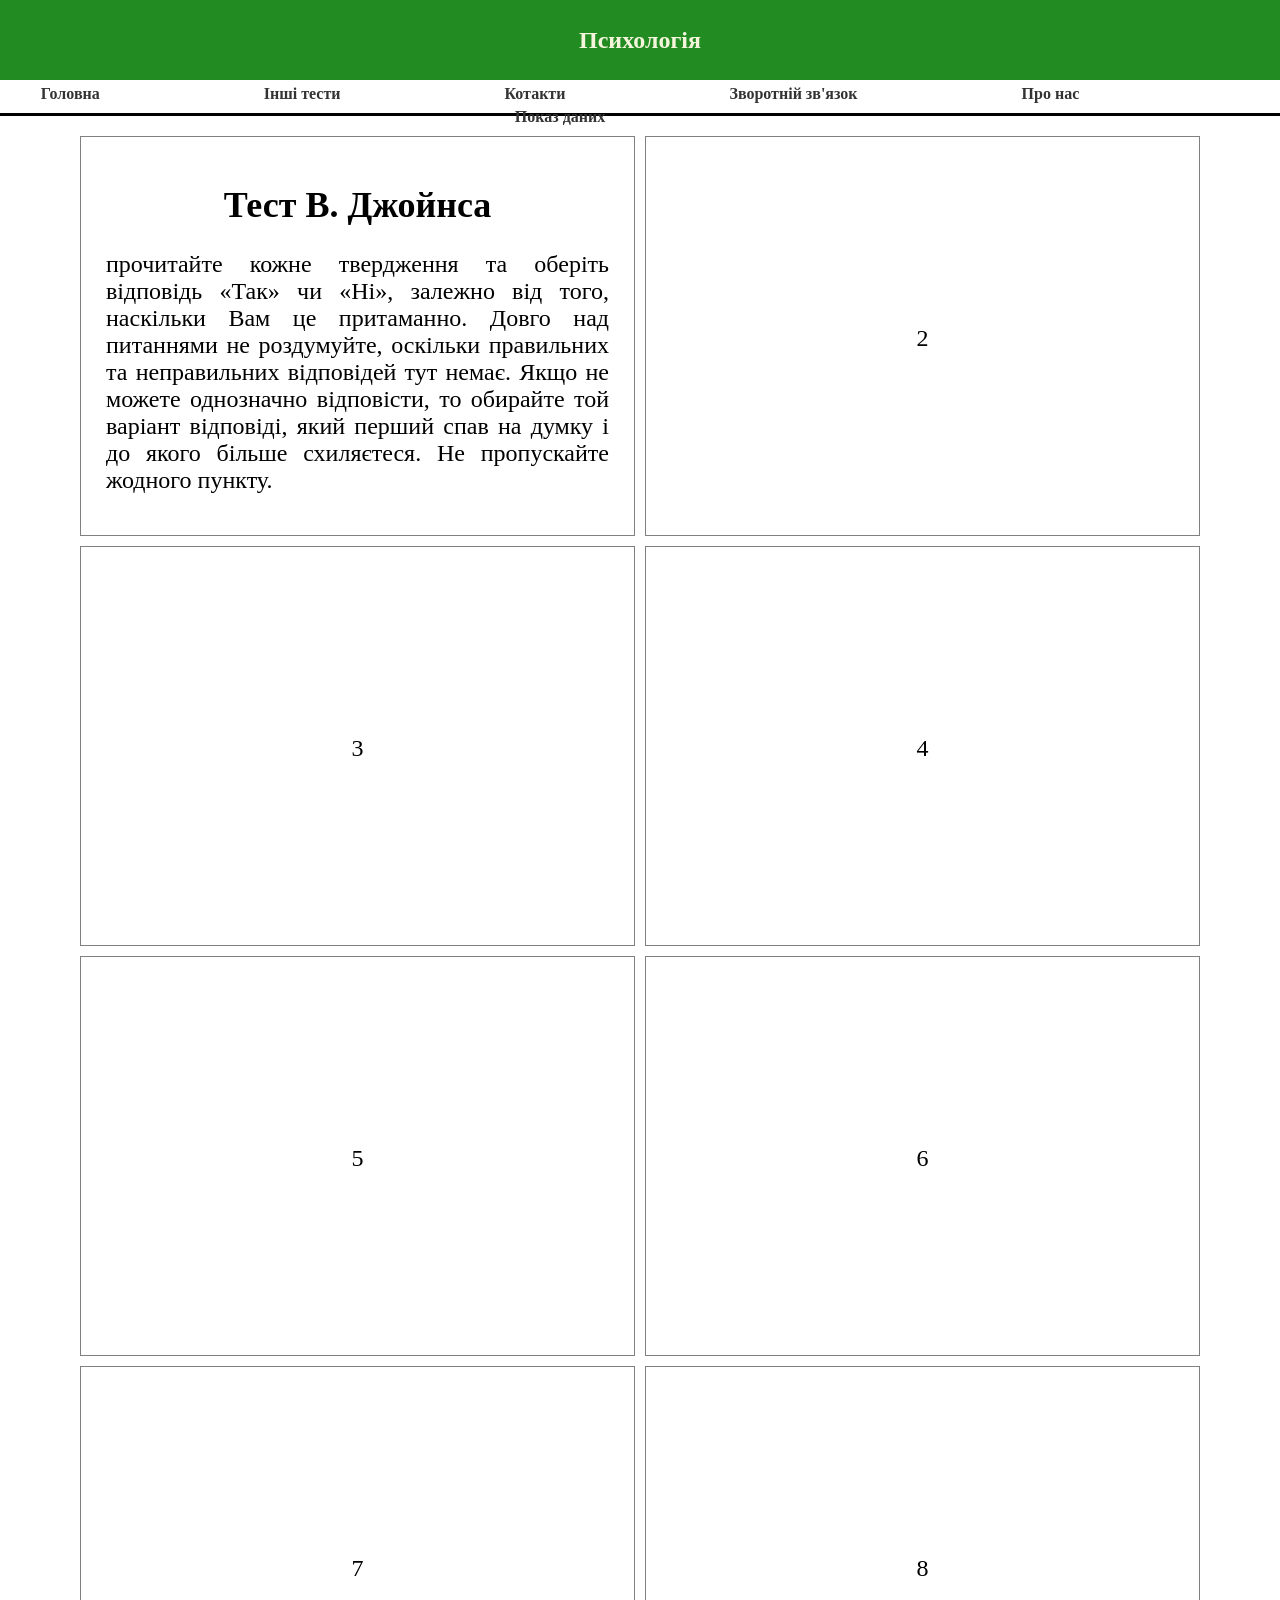
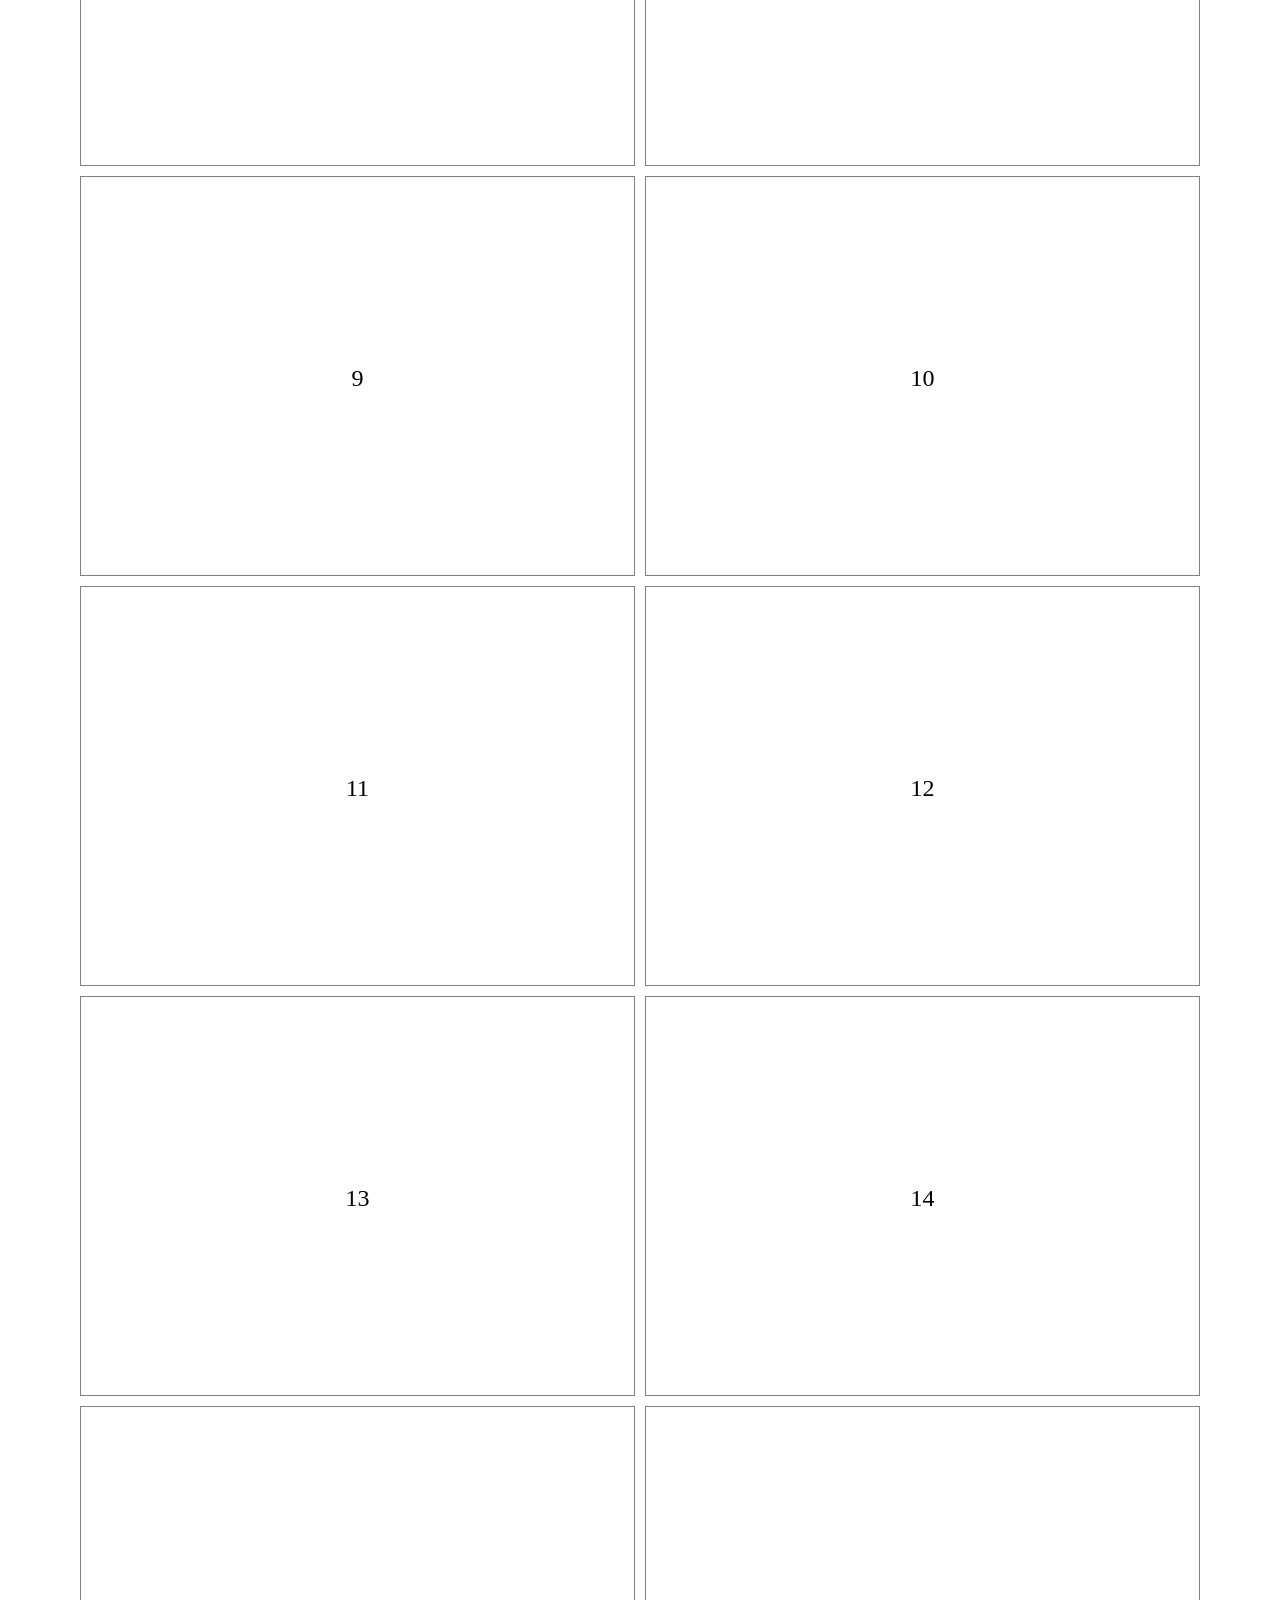
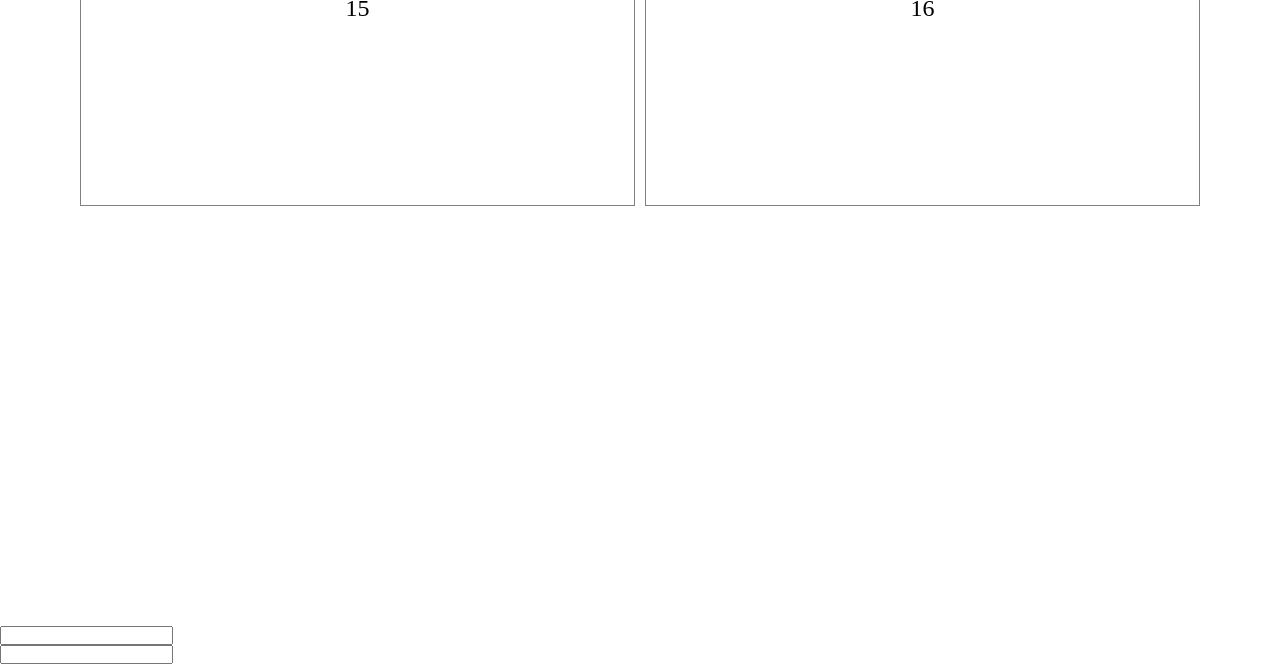
==== index.html @ 04c2700d "Add files via upload" ====
<!DOCTYPE html>
<html lang="en">
<head>
    <meta charset="UTF-8">
    <meta name="viewport" content="width=device-width, initial-scale=1.0">
    <title>Тест Джойса</title>
     <link rel="stylesheet" href="./css/style.css">
</head>
<body>
    
    <header>
        <div></div>

        <div>
            <h2>Психологія</h2>
        </div>
        
        <div></div>
    </header>

    <nav>
        <ul class="nav-menu">
            <li><a href="../index.html">Головна</a></li>
            <li><a href="#">Інші тести</a></li>
            <li><a href="#">Котакти</a></li>
            <li><a href="#">Зворотній зв'язок</a></li>
            <li><a href="#">Про нас</a></li>
            <li><a href="#">Показ даних</a></li>
        </ul>
    </nav>

    <section class="content">
        <div class="container">

            <div class="grid-item">
                <a href="./html/test.html"><h2>Тест В. Джойнса</h2></a>

                <p>
                    прочитайте кожне твердження та оберіть відповідь «Так» чи «Ні», залежно від
                    того, наскільки Вам це притаманно. Довго над питаннями не роздумуйте, оскільки
                    правильних та неправильних відповідей тут немає.  Якщо не можете
                    однозначно відповісти, то обирайте той варіант відповіді, який перший спав на
                    думку і до якого більше схиляєтеся. Не пропускайте жодного пункту.                
                </p>

            </div>

            <div class="grid-item">2</div>

            <div class="grid-item">3</div>

            <div class="grid-item">4</div>

            <div class="grid-item">5</div>

            <div class="grid-item">6</div>

            <div class="grid-item">7</div>

            <div class="grid-item">8</div>

            <div class="grid-item">9</div>

            <div class="grid-item">10</div>

            <div class="grid-item">11</div>

            <div class="grid-item">12</div>

            <div class="grid-item">13</div>

            <div class="grid-item">14</div>

            <div class="grid-item">15</div>

            <div class="grid-item">16</div>
        </div>
    </section>

    <footer>
        <div class="container">
            <div class="for-us">
                <div>
                    <p></p>
                    <p></p>
                    <p></p>
                </div>

                <div>
                    <p></p>
                    <p></p>
                    <p></p>
                    <p></p>
                </div>

                <div>
                    <p></p>
                    <p></p>
                    <p></p>
                </div>
            </div>
        </div>
    </footer>

    <div class="model-window">
        <form action="#" method="post">
            <div>
                <label for="name"></label>
                <input type="text" name="name" id="name">
            </div>

            <div>
                <label for="pass"></label>
                <input type="password" name="pass" id="pass">
            </div>
        </form>
    </div>
</body>
</html>
---- css/style.css ----
* {
  margin: 0;
  padding: 0;
  box-sizing: border-box;
}

a{
  text-decoration: none;
  color: black;
}

header {
  background-color: forestgreen;
  width: 100%;
  height: 80px;
  color: beige;
  font-size: 16px;
  display: flex;
  justify-content: space-between;
  align-items: center;
}

nav {
  text-align: center;
  height: 36px;
  width: 100%;
  border-bottom: 3px solid black;
}

.nav-menu {
  list-style: none;
  padding: 0;
  margin: 0;
}

.nav-menu li {
  padding-top: 5px;
  list-style-type: none;
  display: inline-block;
  margin-right: 160px;
}

.nav-menu a {
  text-decoration: none;
  color: #333;
  font-weight: bold;
}

.nav-menu a:hover {
  color: #0074d9;
}

.content {
  width: 100%;
  min-height: 250px;
}

.container {
  padding: 20px 80px 0px 80px;
  display: grid;
  grid-template-columns: repeat(auto-fit, minmax(400px, 1fr));
  grid-auto-rows: minmax(400px, auto);
  gap: 10px;
}

.grid-item {
  padding: 10px 25px 5px 25px;
  background-color: #fff;
  border: 1px solid gray;
  display: flex;
  flex-direction: column;
  justify-content: center;
  align-items: center;
  color: black;
  font-size: 24px;
  transition: 1s all;
}

.grid-item > p{
  padding-top: 25px;
  text-align: justify;
}

.grid-item:hover{
  background: linear-gradient(to right, rgba(255, 255, 255, 0.815) 0%, rgb(170, 177, 219) 50%, rgba(181, 223, 226, 0.842) 100%);
}
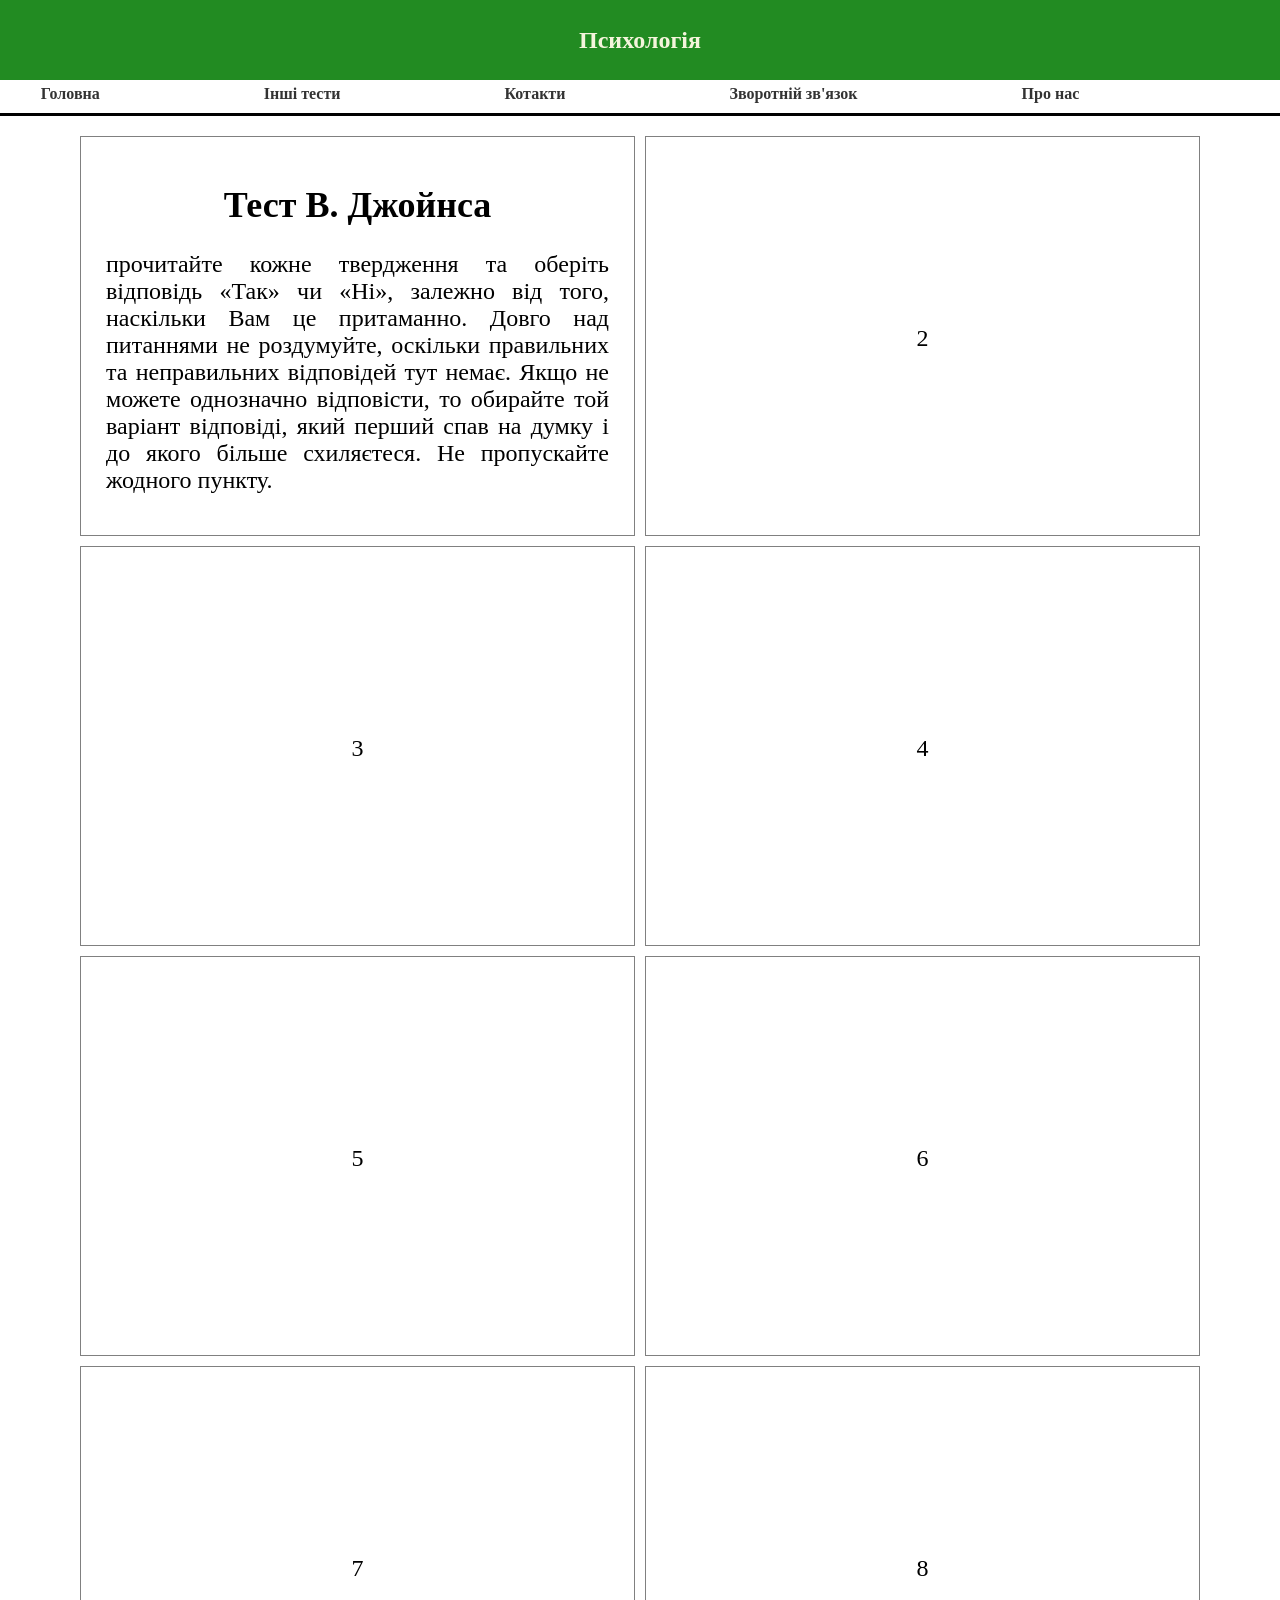
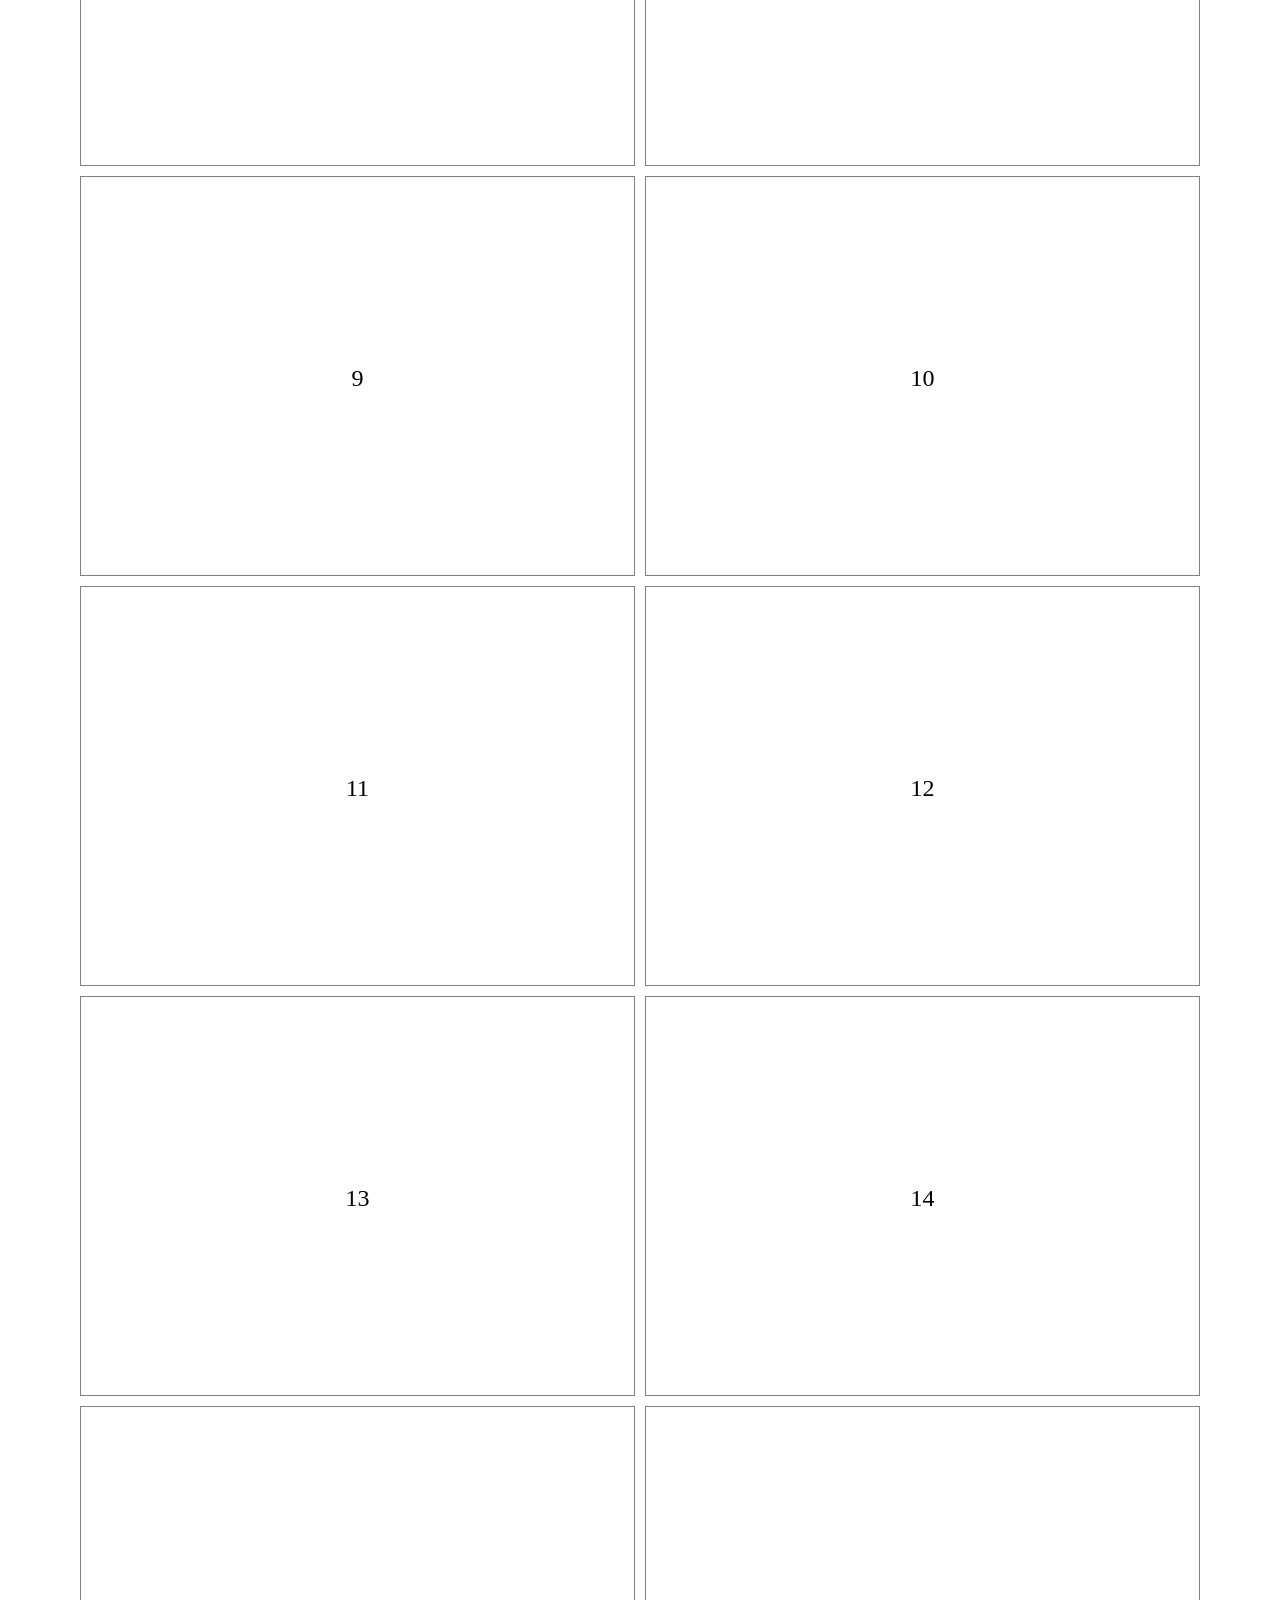
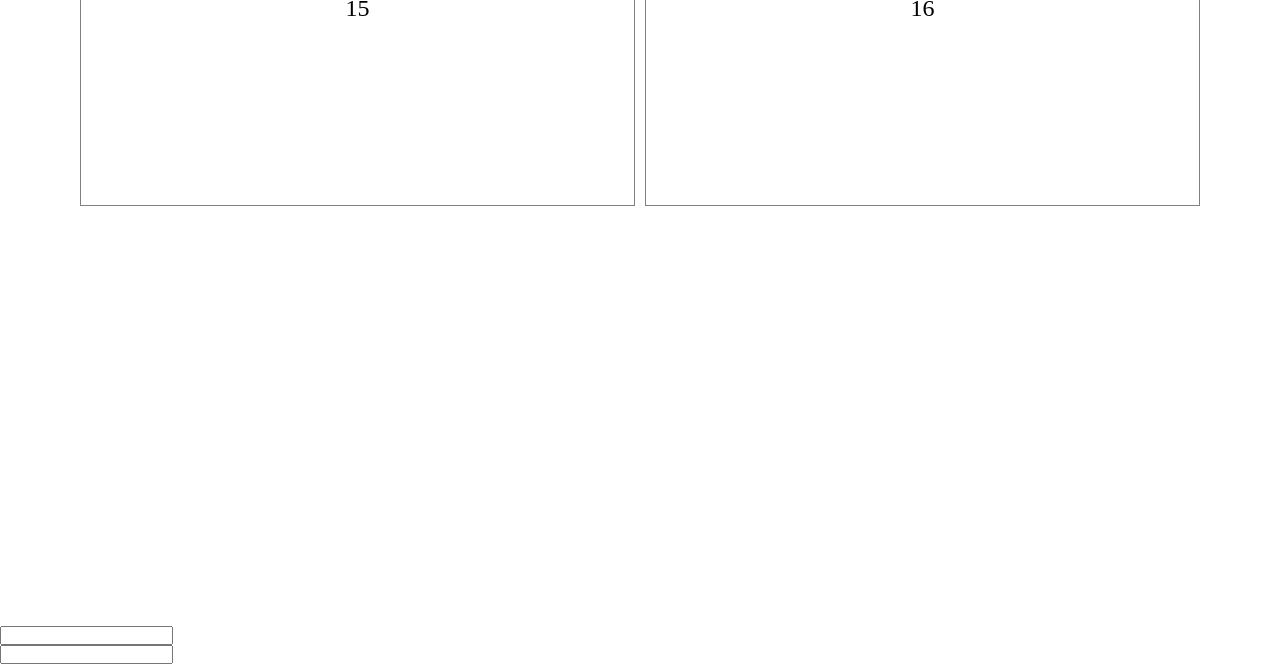
==== commit 9bef23d6: "Add files via upload" ====
--- a/index.html
+++ b/index.html
@@ -25,7 +25,7 @@
             <li><a href="#">Котакти</a></li>
             <li><a href="#">Зворотній зв'язок</a></li>
             <li><a href="#">Про нас</a></li>
-            <li><a href="#">Показ даних</a></li>
+            <!-- <li><a href="#">Показ даних</a></li> -->
         </ul>
     </nav>
 
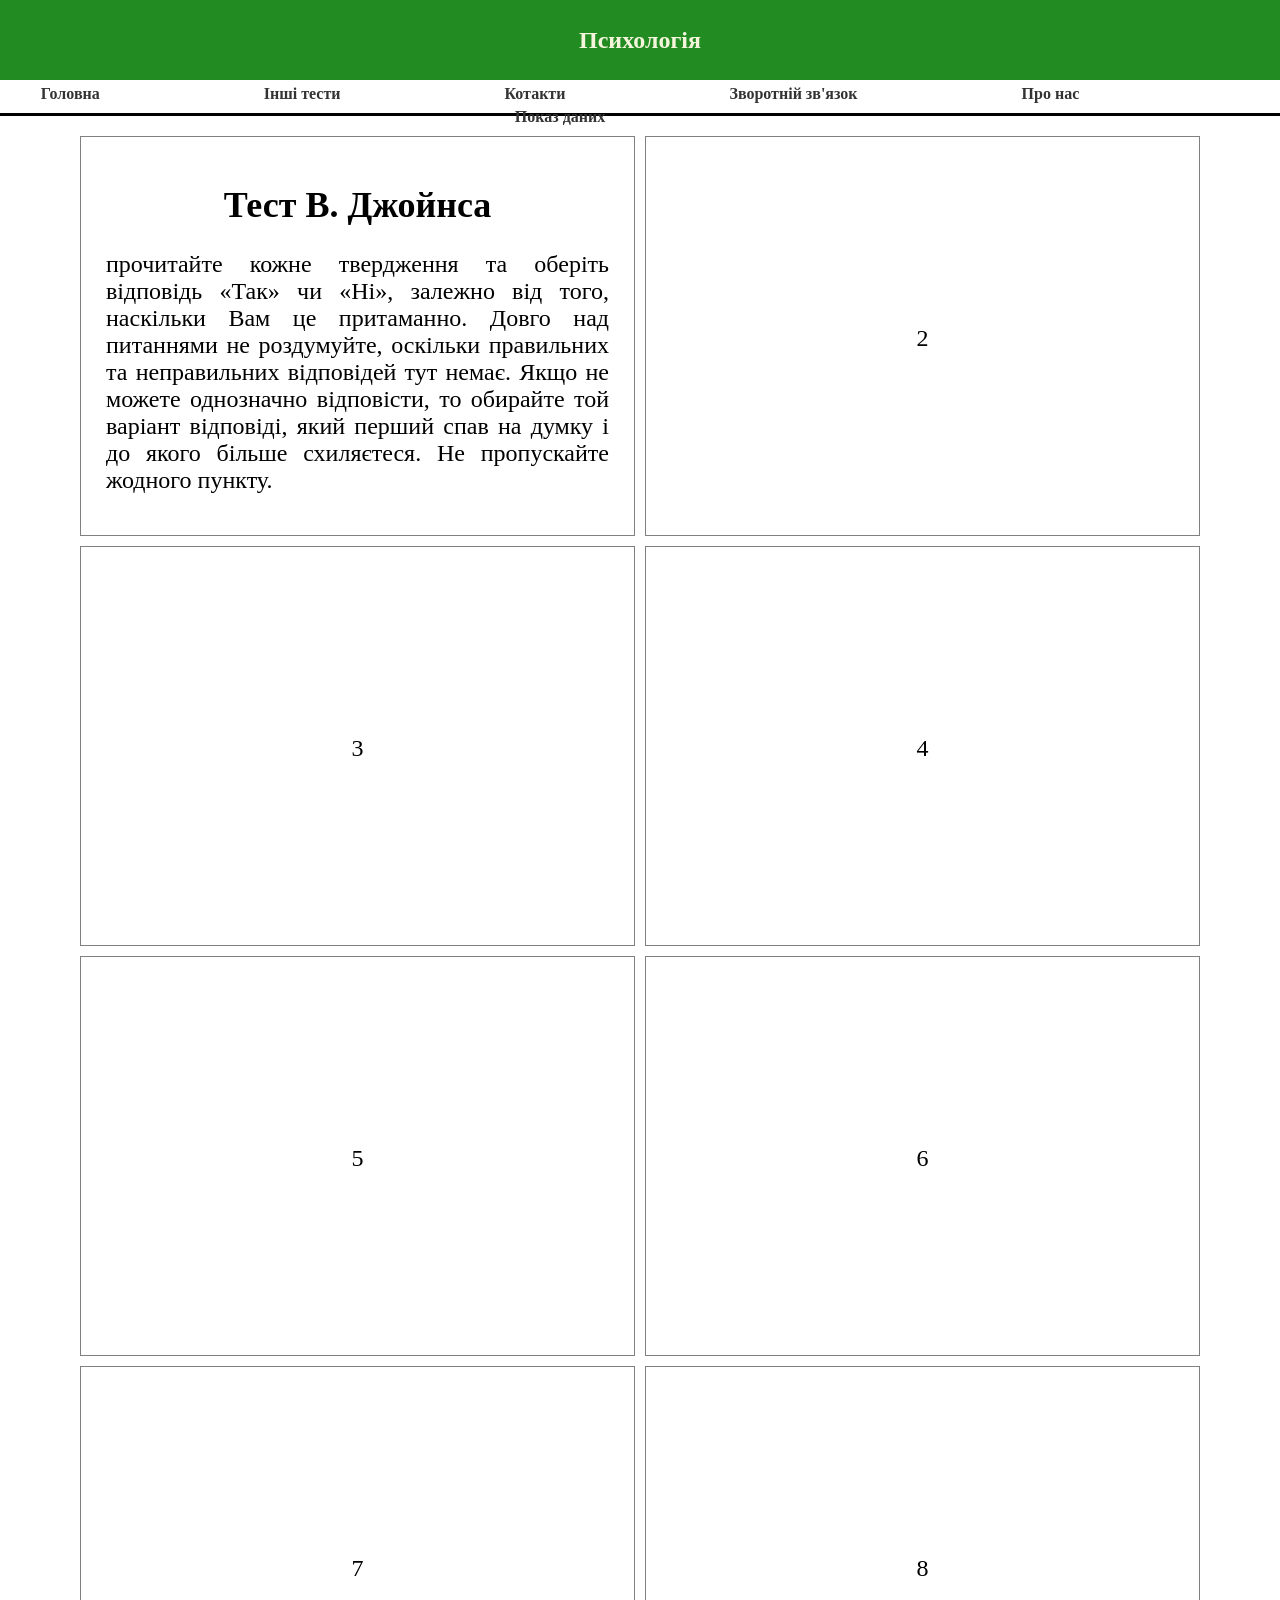
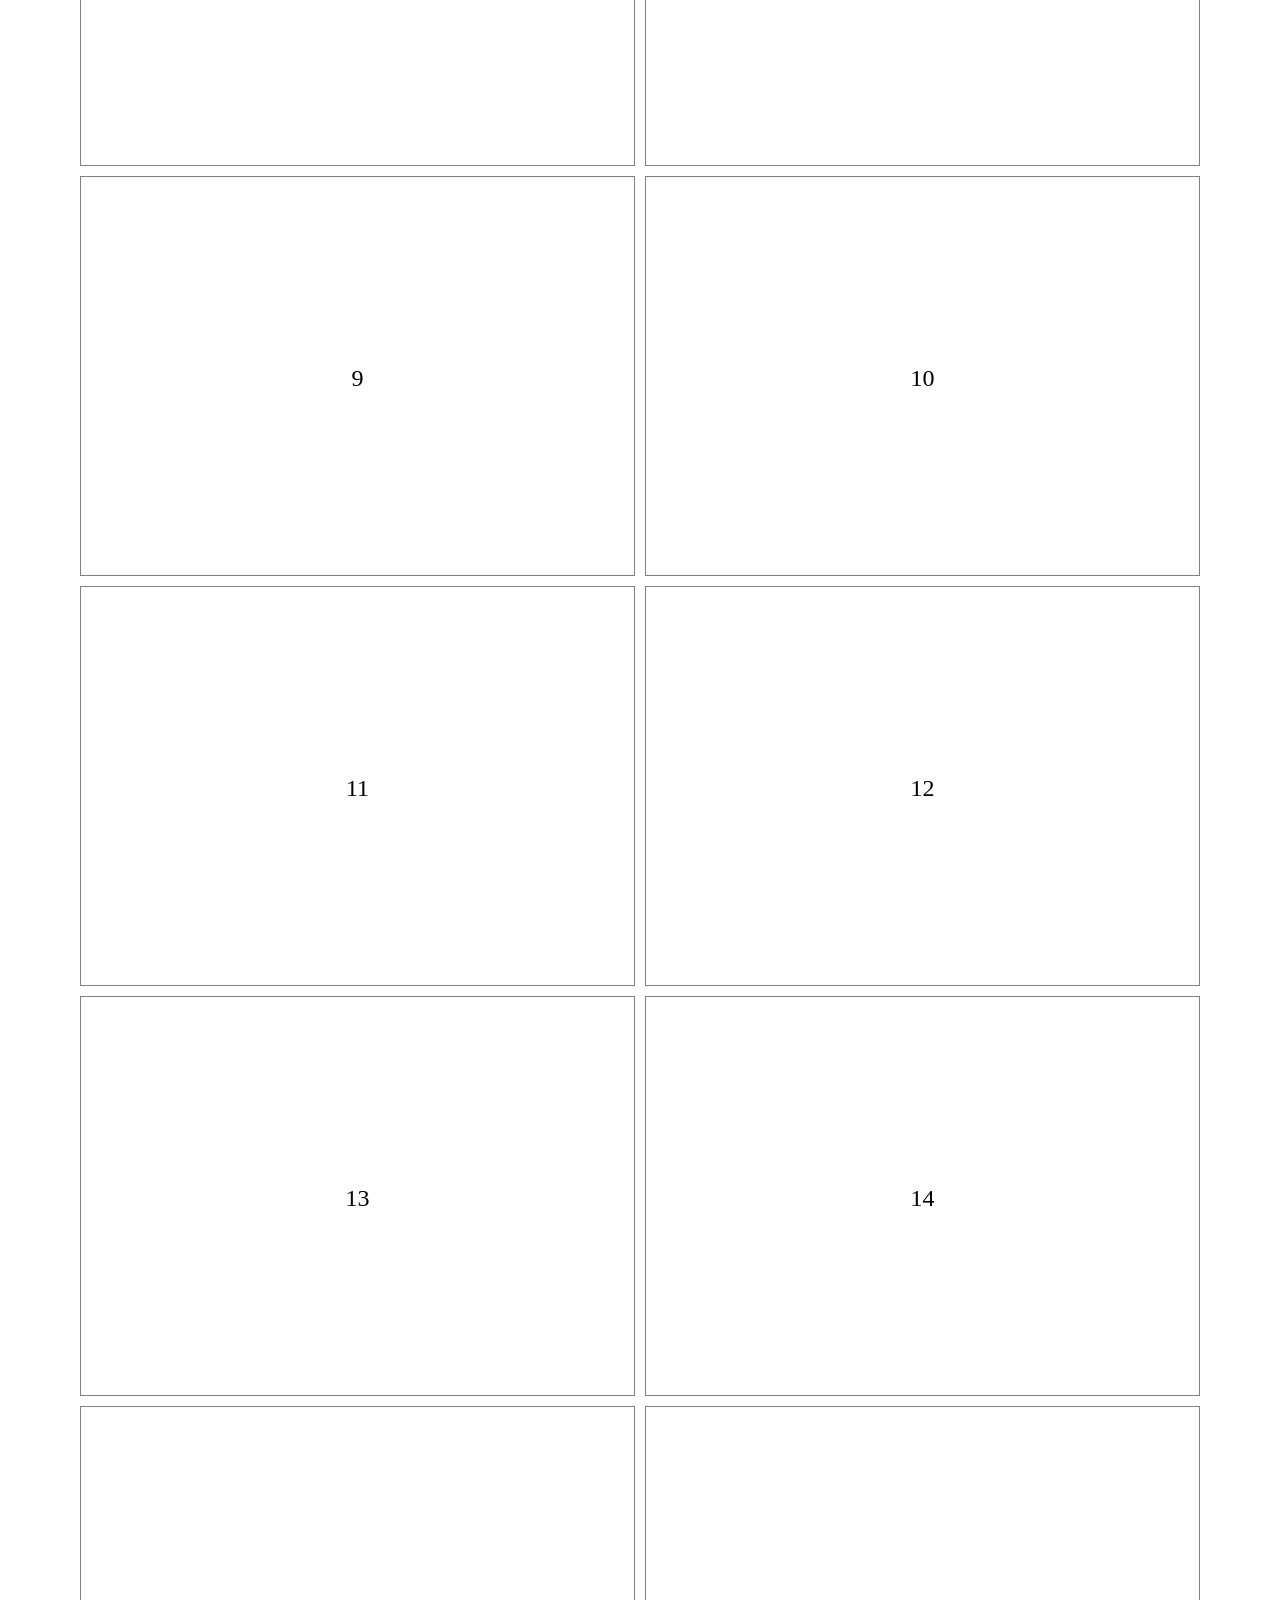
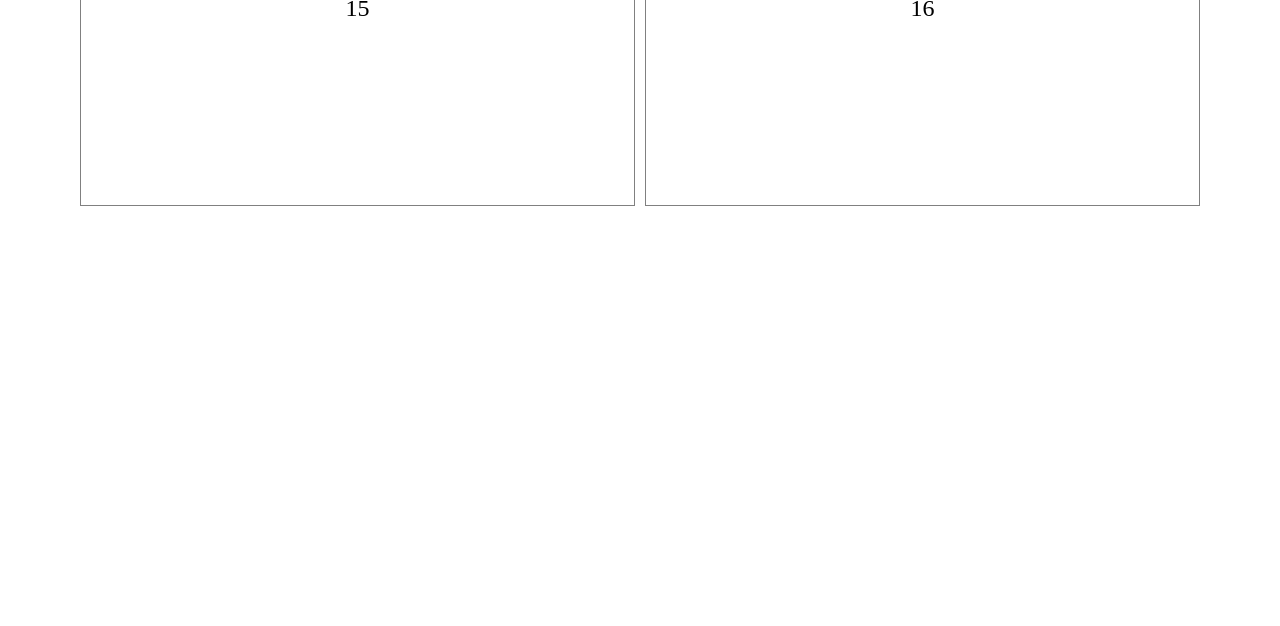
==== commit af60cc01: "Add files via upload" ====
--- a/index.html
+++ b/index.html
@@ -4,7 +4,7 @@
     <meta charset="UTF-8">
     <meta name="viewport" content="width=device-width, initial-scale=1.0">
     <title>Тест Джойса</title>
-     <link rel="stylesheet" href="./css/style.css">
+    <link rel="stylesheet" href="./css/style.css">
 </head>
 <body>
     
@@ -25,7 +25,7 @@
             <li><a href="#">Котакти</a></li>
             <li><a href="#">Зворотній зв'язок</a></li>
             <li><a href="#">Про нас</a></li>
-            <!-- <li><a href="#">Показ даних</a></li> -->
+            <li><a href="#" class="loginLink">Показ даних</a></li>
         </ul>
     </nav>
 
@@ -102,18 +102,19 @@
         </div>
     </footer>
 
-    <div class="model-window">
-        <form action="#" method="post">
-            <div>
-                <label for="name"></label>
-                <input type="text" name="name" id="name">
-            </div>
+    <div class="model">
+        <div class="modal-content">
+            <span class="close">&times;</span>
+            <form id="loginForm">
+              <label for="username">Логін:</label>
+              <input type="text" id="username" name="username">
+              <label for="password">Пароль:</label>
+              <input type="password" id="password" name="password">
+              <input type="submit" value="Увійти">
+            </form>
+          </div>
+    </div>
 
-            <div>
-                <label for="pass"></label>
-                <input type="password" name="pass" id="pass">
-            </div>
-        </form>
-    </div>
+    <script src="./js/miniscr.js"></script>
 </body>
 </html>
--- a/css/style.css
+++ b/css/style.css
@@ -83,4 +83,107 @@
 
 .grid-item:hover{
   background: linear-gradient(to right, rgba(255, 255, 255, 0.815) 0%, rgb(170, 177, 219) 50%, rgba(181, 223, 226, 0.842) 100%);
-}+}
+
+/* модальне вікно */
+.model {
+  display: none; 
+  position: fixed; 
+  z-index: 1; 
+  left: 0;
+  top: 0;
+  width: 100%; 
+  height: 100%; 
+  overflow: auto; 
+  background-color: rgba(0, 0, 0, 0.5);
+}
+
+.modal-content {
+  background-color: #fefefe; 
+  margin: 10% auto; 
+  padding: 20px; 
+  border: 1px solid #888; 
+  width: 50%; 
+  box-shadow: 0 4px 8px 0 rgba(0,0,0,0.2);
+  border-radius: 5px; 
+}
+
+.close {
+  position: absolute;
+  color: #ff0000;
+  font-size: 28px;
+  font-weight: bold;
+  top: 160px;
+  right: 430px;
+}
+
+.close:hover,
+.close:focus {
+  color: black;
+  text-decoration: none;
+  cursor: pointer;
+}
+
+.modal-content form {
+  display: flex;
+  flex-direction: column;
+  gap: 10px;
+}
+
+.modal-content input[type="text"],
+.modal-content input[type="password"] {
+  padding: 10px;
+  margin: 5px 0;
+  border: 1px solid #ccc;
+  border-radius: 4px;
+  box-sizing: border-box;
+}
+
+.modal-content label {
+  margin-bottom: 5px;
+  font-weight: bold;
+}
+
+.modal-content input[type="submit"] {
+  padding: 10px;
+  background-color: #4CAF50; 
+  color: white;
+  border: none;
+  border-radius: 4px;
+  cursor: pointer; 
+}
+
+.modal-content input[type="submit"]:hover {
+  background-color: #45a049;
+}
+
+/* */
+.data-persone{
+  margin: 0 auto;
+  width: 100%;
+  display: flex;
+  align-items: center;
+}
+
+/* таблиця для перегляду даних */
+table {
+  width: 80%;
+  margin-top: 55px;
+  margin-left: auto;
+  margin-right: auto;
+  font-size: 14px;
+  border-collapse: collapse;
+  text-align: center;
+}
+
+th {
+  background-color: #f2f2f2;
+  padding: 10px;
+}
+
+td {
+  padding: 10px;
+  border: 1px solid #dddddd;
+}
+
+tr:hover {background-color: #ddd;}
